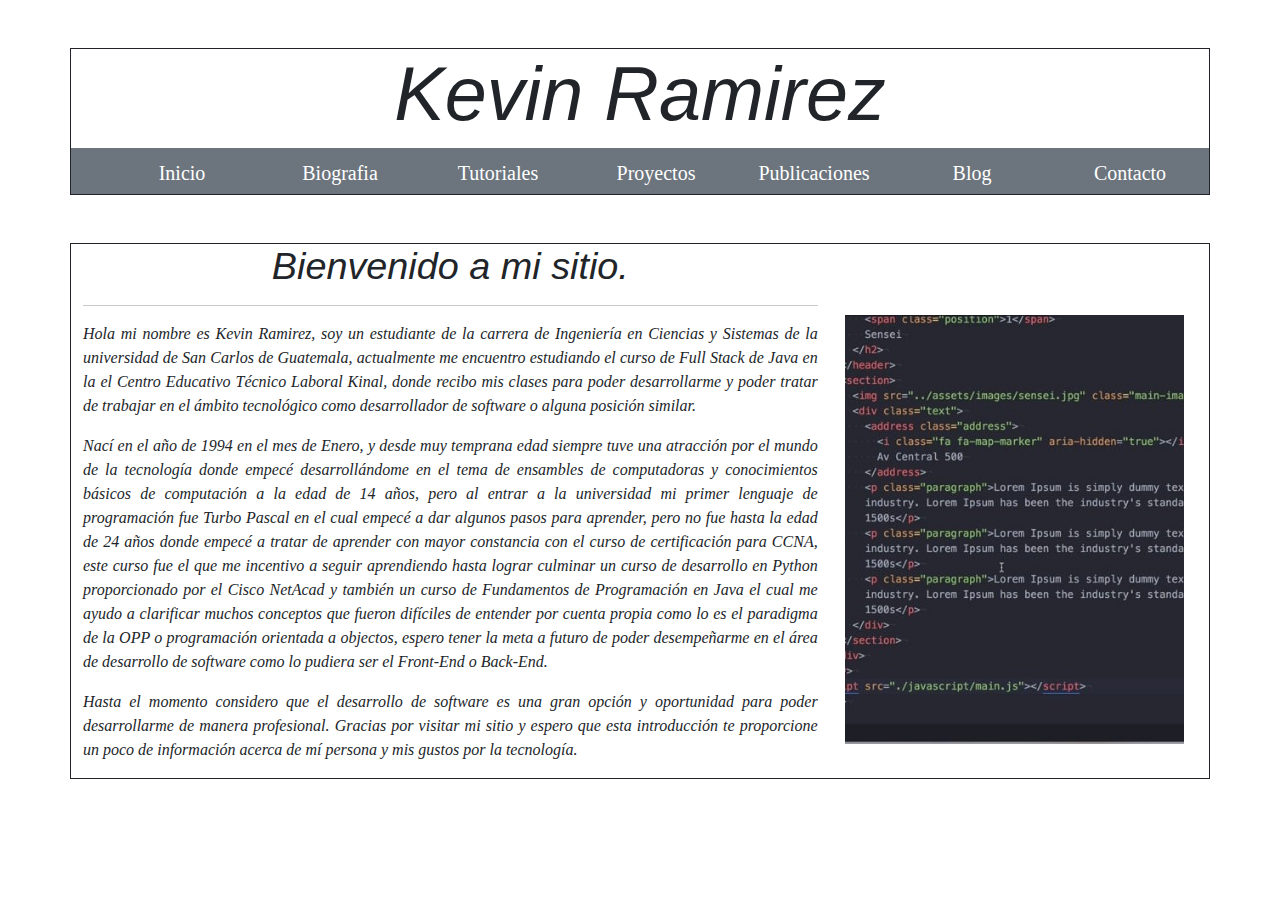
==== index.html @ 8c07c669 "Desarrollo primera parte website." ====
<!DOCTYPE html>
<html lang="en">
<head>
    <meta charset="UTF-8">
    <meta http-equiv="X-UA-Compatible" content="IE=edge">
    <meta name="viewport" content="width=device-width, initial-scale=1.0">
    <link rel="stylesheet" href="./assets/css/bootstrap.min.css">  <!--LLamado de los archivos CSS de bootstrap.-->
    <link rel="stylesheet" href="./assets/css/style.css">
    <title>Kevin Ramirez Blog</title>
</head>
<body>
    <div class="container mt-5">
        <div class="row border border-dark">
            <header>
                <h1>Kevin Ramirez</h1>
            </header>
            <nav id="menu" class="col-12 bg-secondary text-white">
                <ul id="header-list" class="row">
                    <li id="menu-principal" class="col-md"><a href="www.compucalitv.com"></a>Inicio</li>
                    <li class="col-md"><a href="www.google.com.gt"></a>Biografia</li>
                    <li class="col-md"><a href="https://tecnonucleous.com/2018/12/28/como-descargar-memoria-ram-en-tu-ordenador/"></a> Tutoriales</li>
                    <li class="col-md"><a href="www.youtube.com"></a> Proyectos</li>
                    <li class="col-md"><a href="www.twitch.tv"></a> Publicaciones</li>
                    <li class="col-md"><a href="www.intelaf.com"></a> Blog</li>
                    <li class="col-md"><a href="www.masmemoriaram.https://tecnonucleous.com/2018/12/28/como-descargar-memoria-ram-en-tu-ordenador/"></a> Contacto</li>
                </ul>
            </nav>
        </div>
    </div>
    <div class="container mt-5">
        <div class="row border border-dark">
            <section class="col-12">
                <div class="row">
                    <section id="bienvenida" class="col-xs-12 col-sm-12 col-md-8">
                        <h2>Bienvenido a mi sitio.</h2>
                        <hr>
                        <p>Hola mi nombre es Kevin Ramirez, soy un estudiante de la carrera de Ingeniería en Ciencias y Sistemas de la universidad de San Carlos de Guatemala, actualmente me encuentro estudiando el curso de Full Stack de Java en la el Centro Educativo Técnico Laboral Kinal, donde recibo mis clases para poder desarrollarme y poder tratar de trabajar en el ámbito tecnológico como desarrollador de software o alguna posición similar.</p>
                        <p>Nací en el año de 1994 en el mes de Enero, y desde muy temprana edad siempre tuve una atracción por el mundo de la tecnología donde empecé desarrollándome en el tema de  ensambles de computadoras y conocimientos básicos de computación a la edad de 14 años, pero al entrar a la universidad mi primer lenguaje de programación fue Turbo Pascal en el cual empecé a dar algunos pasos para aprender, pero no fue hasta la edad de 24 años donde empecé a tratar de aprender con mayor constancia con el curso de certificación para CCNA, este curso fue el que me incentivo a seguir aprendiendo hasta lograr culminar un curso de desarrollo en Python proporcionado por el Cisco NetAcad y también un curso de Fundamentos de Programación en Java el cual me ayudo a clarificar muchos conceptos que fueron difíciles de entender por cuenta propia como lo es el paradigma de la OPP o programación  orientada a objectos, espero tener la meta a futuro de poder desempeñarme en el área de desarrollo de software como lo pudiera ser el Front-End o Back-End.</p>
                        <p>Hasta el momento considero que el desarrollo de software es una gran opción y oportunidad para poder desarrollarme de manera profesional. Gracias por visitar mi sitio y espero que esta introducción te proporcione un poco de información acerca de mí persona y mis gustos por la tecnología.</p>    
                    </section>
                    <aside id="lateral-bienvenida" class="col-4 d-none d-sm-none d-md-block">
                        <img id="imagen-bienvenida" src="./assets/images/javascript codigo2.jfif" alt="Codigo de JavaScript"  height="500px">
                    </aside>
                </div>
            </section>


        </div>
    </div>

</body>
<script src="./assets/js/jquery-3.6.0.min.js"></script>  <!--Importando Jquery-->
<script src="./assets/js/popper.min.js"></script> <!--Importando Popper-->
<script src="./assets/js/bootstrap.min.js"></script>  <!--Importando javascript de bootstrap.-->
</html>
---- assets/css/style.css ----
*{
    margin: 0px;
    padding: 0px;
    text-decoration: none;
    font-family: Cambria, Cochin, Georgia, Times, 'Times New Roman', serif;
}
#header-list {
    text-align: center;
    list-style: none;
    text-transform: center;
    text-decoration: none;
    text-transform: capitalize;
    height: 30px;
}
#header-list li {
    font-size: 20px;    
    padding-top: 10px;
    text-align: center;
}
h1{
    text-align: center;
    font-size: 2cm;
    padding: 0%;
    font-style: oblique;
    font-family: -apple-system, BlinkMacSystemFont, 'Segoe UI', Roboto, Oxygen, Ubuntu, Cantarell, 'Open Sans', 'Helvetica Neue', sans-serif;
}
h2{
    text-align: center;
    font-size: 1cm;
    padding: 0%;
    font-style: oblique;
    font-family: -apple-system, BlinkMacSystemFont, 'Segoe UI', Roboto, Oxygen, Ubuntu, Cantarell, 'Open Sans', 'Helvetica Neue', sans-serif;
}
p{
    font-style: oblique;
    text-align: justify;
}
#imagen-bienvenida{
    padding: inherit;
    padding-left: 1%;
    padding-top: 20%;
}
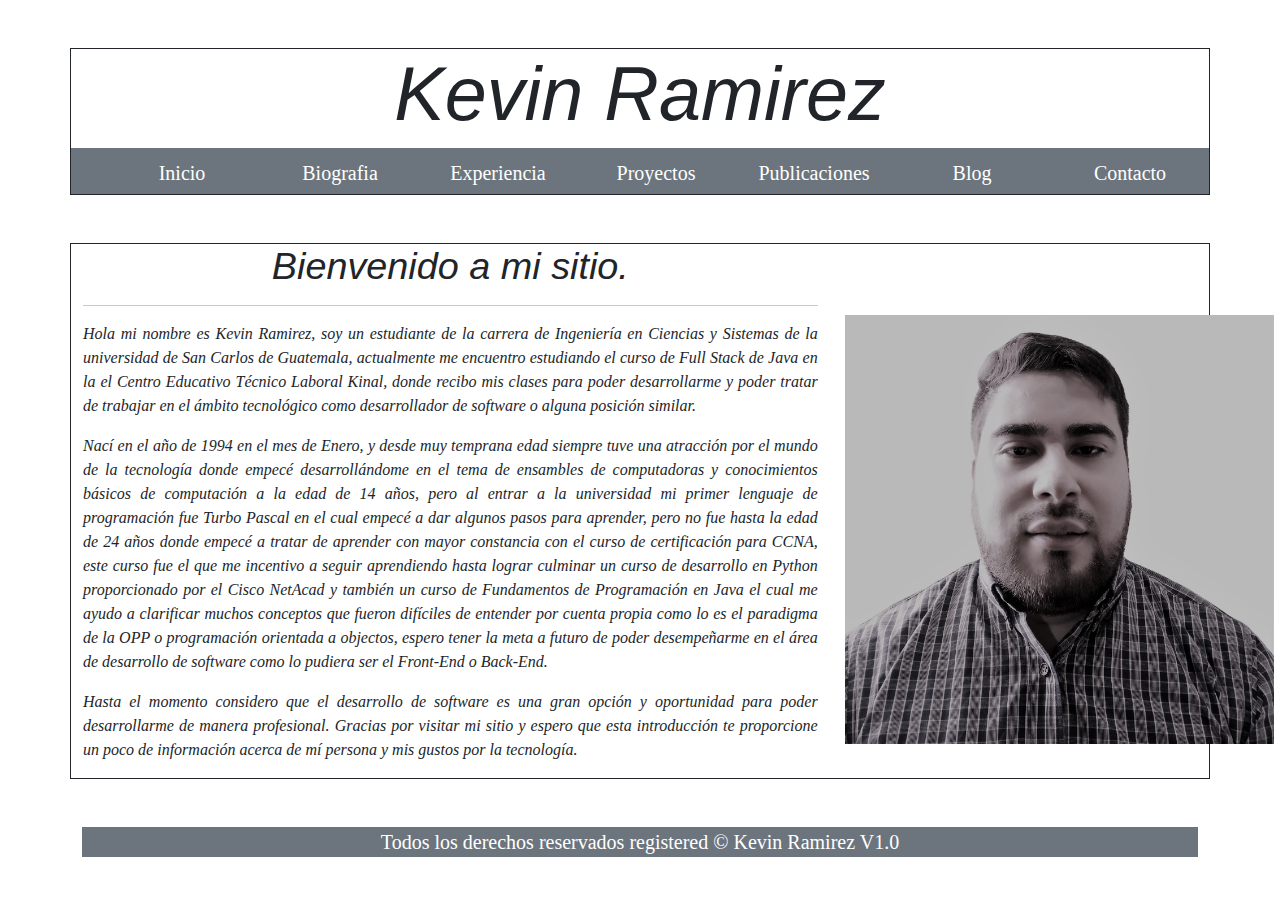
==== commit 2301261e: "Se agrego la pagina de inicio al proyecto." ====
--- a/index.html
+++ b/index.html
@@ -18,7 +18,7 @@
                 <ul id="header-list" class="row">
                     <li id="menu-principal" class="col-md"><a href="www.compucalitv.com"></a>Inicio</li>
                     <li class="col-md"><a href="www.google.com.gt"></a>Biografia</li>
-                    <li class="col-md"><a href="https://tecnonucleous.com/2018/12/28/como-descargar-memoria-ram-en-tu-ordenador/"></a> Tutoriales</li>
+                    <li class="col-md"><a href="https://tecnonucleous.com/2018/12/28/como-descargar-memoria-ram-en-tu-ordenador/"></a>Experiencia</li>
                     <li class="col-md"><a href="www.youtube.com"></a> Proyectos</li>
                     <li class="col-md"><a href="www.twitch.tv"></a> Publicaciones</li>
                     <li class="col-md"><a href="www.intelaf.com"></a> Blog</li>
@@ -39,13 +39,19 @@
                         <p>Hasta el momento considero que el desarrollo de software es una gran opción y oportunidad para poder desarrollarme de manera profesional. Gracias por visitar mi sitio y espero que esta introducción te proporcione un poco de información acerca de mí persona y mis gustos por la tecnología.</p>    
                     </section>
                     <aside id="lateral-bienvenida" class="col-4 d-none d-sm-none d-md-block">
-                        <img id="imagen-bienvenida" src="./assets/images/javascript codigo2.jfif" alt="Codigo de JavaScript"  height="500px">
+                        <img id="imagen-bienvenida" src="./assets/images/javascript codigo2.jpg" alt="Codigo de JavaScript"  height="500px">
                     </aside>
                 </div>
             </section>
+        </div>
+    </div>
+    <div class="container mt-5">
+        <footer class="col bg-secondary text-white">
+            Todos los derechos reservados registered &copy; Kevin Ramirez V1.0
+        </footer>
 
 
-        </div>
+
     </div>
 
 </body>
--- a/assets/css/style.css
+++ b/assets/css/style.css
@@ -35,6 +35,10 @@
     font-style: oblique;
     text-align: justify;
 }
+footer {
+    text-align: center;
+    font-size: 20px;
+}
 #imagen-bienvenida{
     padding: inherit;
     padding-left: 1%;
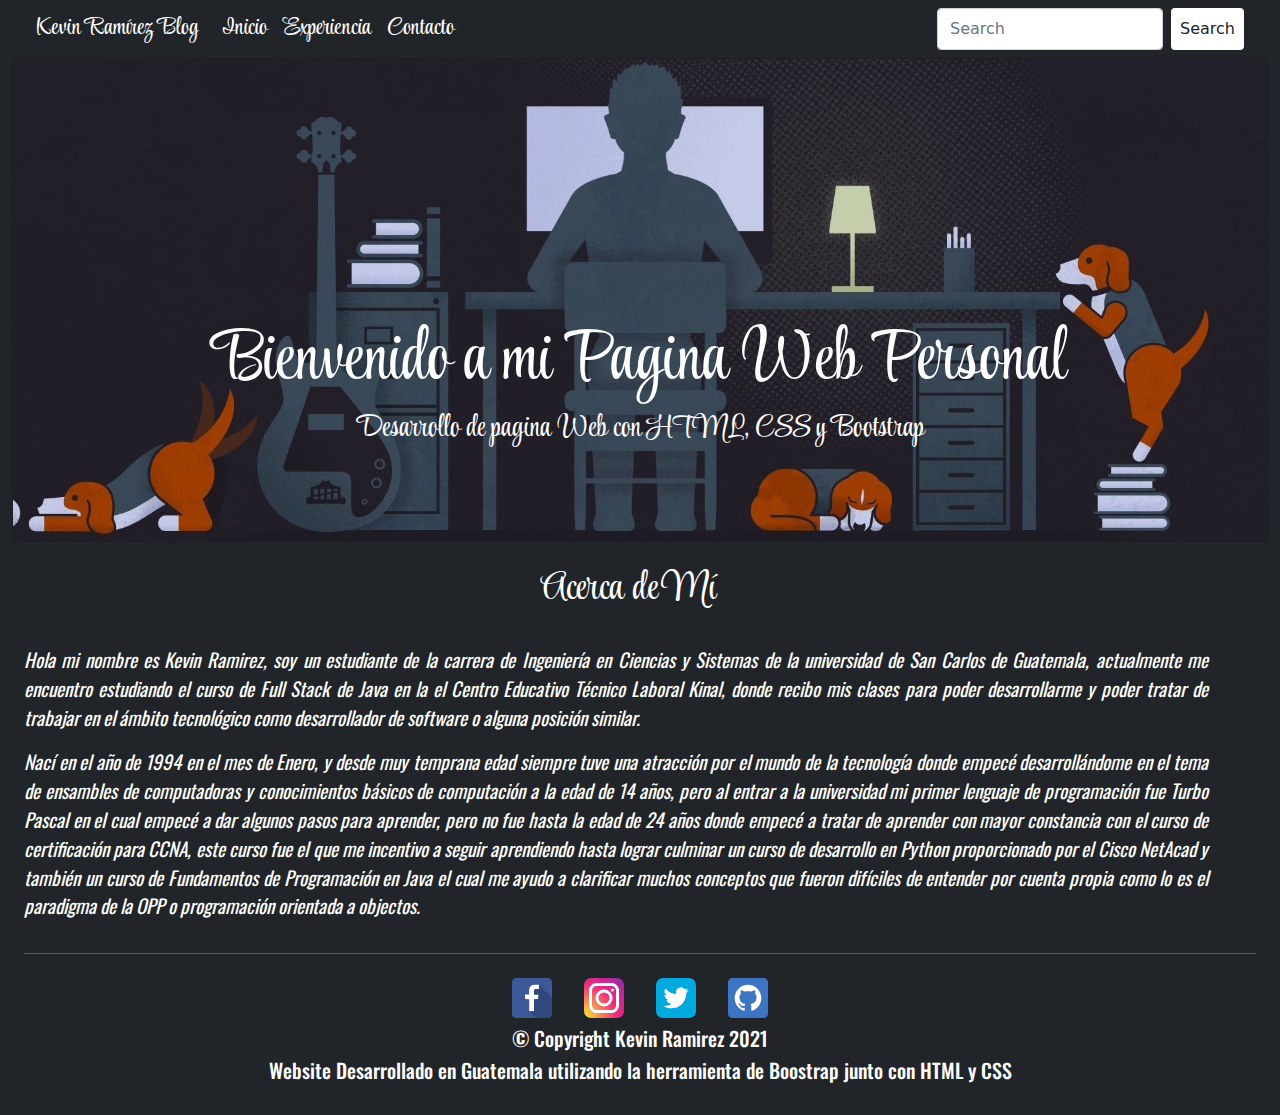
==== commit 0e2f96db: "Se hicieron cambios" ====
--- a/index.html
+++ b/index.html
@@ -4,58 +4,86 @@
     <meta charset="UTF-8">
     <meta http-equiv="X-UA-Compatible" content="IE=edge">
     <meta name="viewport" content="width=device-width, initial-scale=1.0">
-    <link rel="stylesheet" href="./assets/css/bootstrap.min.css">  <!--LLamado de los archivos CSS de bootstrap.-->
+    <link rel="stylesheet" href="./assets/css/bootstrap.min.css">
+    <link rel="preconnect" href="https://fonts.googleapis.com">
+    <link rel="preconnect" href="https://fonts.gstatic.com" crossorigin>
+    <link href="https://fonts.googleapis.com/css2?family=Style+Script&display=swap" rel="stylesheet">
     <link rel="stylesheet" href="./assets/css/style.css">
-    <title>Kevin Ramirez Blog</title>
+    <link rel="preconnect" href="https://fonts.googleapis.com">
+    <link rel="preconnect" href="https://fonts.gstatic.com" crossorigin>
+    <link href="https://fonts.googleapis.com/css2?family=Oswald:wght@200&display=swap" rel="stylesheet">
+    <title>Kevin Ramirez Website</title>
 </head>
-<body>
-    <div class="container mt-5">
-        <div class="row border border-dark">
-            <header>
-                <h1>Kevin Ramirez</h1>
-            </header>
-            <nav id="menu" class="col-12 bg-secondary text-white">
-                <ul id="header-list" class="row">
-                    <li id="menu-principal" class="col-md"><a href="www.compucalitv.com"></a>Inicio</li>
-                    <li class="col-md"><a href="www.google.com.gt"></a>Biografia</li>
-                    <li class="col-md"><a href="https://tecnonucleous.com/2018/12/28/como-descargar-memoria-ram-en-tu-ordenador/"></a>Experiencia</li>
-                    <li class="col-md"><a href="www.youtube.com"></a> Proyectos</li>
-                    <li class="col-md"><a href="www.twitch.tv"></a> Publicaciones</li>
-                    <li class="col-md"><a href="www.intelaf.com"></a> Blog</li>
-                    <li class="col-md"><a href="www.masmemoriaram.https://tecnonucleous.com/2018/12/28/como-descargar-memoria-ram-en-tu-ordenador/"></a> Contacto</li>
-                </ul>
-            </nav>
+<body class="container-fluid bg-dark">  <!--Desarrollo de la barra de Navegación-->
+    <div class="container-fluid" id="navbar-pagina">
+      <nav class="navbar navbar-expand-lg navbar-dark bg-dark border-1 border-white">
+        <div class="container-fluid">
+          <a class="navbar-brand fuente-navbar" href="./index.html">Kevin Ramírez Blog</a>
+          <button class="navbar-toggler" type="button" data-bs-toggle="collapse" data-bs-target="#navbarScroll" aria-controls="navbarScroll" aria-expanded="false" aria-label="Toggle navigation">
+            <span class="navbar-toggler-icon"></span>
+          </button>
+          <div class="collapse navbar-collapse" id="navbarScroll">
+            <ul class="navbar-nav me-auto my-2 my-lg-0 navbar-nav-scroll" style="--bs-scroll-height: 100px;">
+              <li class="nav-item">
+                <a class="nav-link active fuente-navbar" aria-current="page" href="./index.html">Inicio</a>
+              </li>
+              <li class="nav-item">
+                <a class="nav-link text-white fuente-navbar" href="./experiencia.html">Experiencia</a>
+              </li>
+              <li class="nav-item">
+                <a class="nav-link text-white fuente-navbar" href="./contacto.html">Contacto</a>
+              </li>
+            </ul>
+            <form class="d-flex">
+              <input class="form-control me-2" type="search" placeholder="Search" aria-label="Search">
+              <button class="btn bg-white btn-outline-white text-dark p-2 fuente-na" type="submit">Search</button>
+            </form>
+          </div>
         </div>
+      </nav>
     </div>
-    <div class="container mt-5">
-        <div class="row border border-dark">
-            <section class="col-12">
-                <div class="row">
-                    <section id="bienvenida" class="col-xs-12 col-sm-12 col-md-8">
-                        <h2>Bienvenido a mi sitio.</h2>
-                        <hr>
-                        <p>Hola mi nombre es Kevin Ramirez, soy un estudiante de la carrera de Ingeniería en Ciencias y Sistemas de la universidad de San Carlos de Guatemala, actualmente me encuentro estudiando el curso de Full Stack de Java en la el Centro Educativo Técnico Laboral Kinal, donde recibo mis clases para poder desarrollarme y poder tratar de trabajar en el ámbito tecnológico como desarrollador de software o alguna posición similar.</p>
-                        <p>Nací en el año de 1994 en el mes de Enero, y desde muy temprana edad siempre tuve una atracción por el mundo de la tecnología donde empecé desarrollándome en el tema de  ensambles de computadoras y conocimientos básicos de computación a la edad de 14 años, pero al entrar a la universidad mi primer lenguaje de programación fue Turbo Pascal en el cual empecé a dar algunos pasos para aprender, pero no fue hasta la edad de 24 años donde empecé a tratar de aprender con mayor constancia con el curso de certificación para CCNA, este curso fue el que me incentivo a seguir aprendiendo hasta lograr culminar un curso de desarrollo en Python proporcionado por el Cisco NetAcad y también un curso de Fundamentos de Programación en Java el cual me ayudo a clarificar muchos conceptos que fueron difíciles de entender por cuenta propia como lo es el paradigma de la OPP o programación  orientada a objectos, espero tener la meta a futuro de poder desempeñarme en el área de desarrollo de software como lo pudiera ser el Front-End o Back-End.</p>
-                        <p>Hasta el momento considero que el desarrollo de software es una gran opción y oportunidad para poder desarrollarme de manera profesional. Gracias por visitar mi sitio y espero que esta introducción te proporcione un poco de información acerca de mí persona y mis gustos por la tecnología.</p>    
-                    </section>
-                    <aside id="lateral-bienvenida" class="col-4 d-none d-sm-none d-md-block">
-                        <img id="imagen-bienvenida" src="./assets/images/javascript codigo2.jpg" alt="Codigo de JavaScript"  height="500px">
-                    </aside>
-                </div>
-            </section>
+    <div> <!-- Desarrollo de la imagen que proporciona una bienvenida.-->
+      <div class="card bg-dark text-white">
+        <img class="card-img" src="./assets/images/desktop inicio.jpg" alt="Card image">
+        <div class="card-img-overlay">
+          <h1 class="card-title text-center fuente-card">Bienvenido a mi Pagina Web Personal</h1>
+          <h2 class="card-tittle text-center fuente-card-h2">Desarrollo de pagina Web con HTML, CSS y Bootstrap</h2>
         </div>
+      </div>
     </div>
-    <div class="container mt-5">
-        <footer class="col bg-secondary text-white">
-            Todos los derechos reservados registered &copy; Kevin Ramirez V1.0
-        </footer>
+    <div class="container-fluid bg-dark"> <!--Desarrollo de acerca de mi-->
+      <div class="row col-12 bg-dark">
+        <h1 class="fuente-acerca bg-dark text-center text-white pt-4 pb-4" id="acerca-id">Acerca de Mí</h1>
+        <div class="row col-12 bg-dark" id="parrafo-acerca">
+          <p class="text-white">Hola mi nombre es Kevin Ramirez, soy un estudiante de la carrera de Ingeniería en Ciencias y Sistemas de la universidad de San Carlos de Guatemala, actualmente me encuentro estudiando el curso de Full Stack de Java en la el Centro Educativo Técnico Laboral Kinal, donde recibo mis clases para poder desarrollarme y poder tratar de trabajar en el ámbito tecnológico como desarrollador de software o alguna posición similar.</p>
+          <p class="text-white">Nací en el año de 1994 en el mes de Enero, y desde muy temprana edad siempre tuve una atracción por el mundo de la tecnología donde empecé desarrollándome en el tema de  ensambles de computadoras y conocimientos básicos de computación a la edad de 14 años, pero al entrar a la universidad mi primer lenguaje de programación fue Turbo Pascal en el cual empecé a dar algunos pasos para aprender, pero no fue hasta la edad de 24 años donde empecé a tratar de aprender con mayor constancia con el curso de certificación para CCNA, este curso fue el que me incentivo a seguir aprendiendo hasta lograr culminar un curso de desarrollo en Python proporcionado por el Cisco NetAcad y también un curso de Fundamentos de Programación en Java el cual me ayudo a clarificar muchos conceptos que fueron difíciles de entender por cuenta propia como lo es el paradigma de la OPP o programación  orientada a objectos.</p>
+          </div>
+      </div>    
+    </div>
+</body>
+<footer class="container-fluid bg-dark">
+  <hr class="text-white">
+  <ul class="nav justify-content-center">
+    <li class="nav-item">
+      <a class="nav-link" href="https://www.facebook.com/"><img src="./assets/images/facebook_icon-icons.com_53612.svg" alt="Facebook" height="40px"></a>
+    </li>
+    <li class="nav-item">
+      <a class="nav-link active" aria-current="page" href="https://www.instagram.com/"><img src="./assets/images/Instagram2.svg" alt="Instagram" height="40px"></a>
+    </li>
+    <li class="nav-item">
+      <a class="nav-link" href="https://twitter.com/"><img src="./assets/images/Twiter2.svg" alt="Twitter" height="40px"></a>
+    </li>
+    <li class="nav-item">
+      <a class="nav-link bg-dark" href="https://github.com/KevDaniel/"><img src="./assets/images/Github2.svg" alt="Twitter" height="40px"></a>
+    </li>
+  </ul>
+  <h2 class="footer-id text-white">&copy Copyright Kevin Ramirez 2021</h2>
+  <h2 class="footer-id text-white">Website Desarrollado en Guatemala utilizando la herramienta de Boostrap junto con HTML y CSS</h2>
+  <hr>
+</footer>
 
 
-
-    </div>
-
-</body>
-<script src="./assets/js/jquery-3.6.0.min.js"></script>  <!--Importando Jquery-->
-<script src="./assets/js/popper.min.js"></script> <!--Importando Popper-->
-<script src="./assets/js/bootstrap.min.js"></script>  <!--Importando javascript de bootstrap.-->
+<script src="./assets/js/jquery-3.6.0.min.js"></script>
+<script src="./assets/js/popper.min.js"></script>
+<script src="./assets/js/bootstrap.min.js"></script>
 </html>--- a/assets/css/style.css
+++ b/assets/css/style.css
@@ -1,46 +1,57 @@
-*{
-    margin: 0px;
-    padding: 0px;
-    text-decoration: none;
-    font-family: Cambria, Cochin, Georgia, Times, 'Times New Roman', serif;
+.fuente-navbar{
+    font-family: 'Style Script', cursive;
+    font-size: 25px;
+    padding: 0cm;
 }
-#header-list {
-    text-align: center;
-    list-style: none;
-    text-transform: center;
-    text-decoration: none;
-    text-transform: capitalize;
-    height: 30px;
+.fuente-acerca{
+    font-family: 'Style Script';
+    font-size: 40px;
 }
-#header-list li {
-    font-size: 20px;    
-    padding-top: 10px;
+.fuente-card{
+    font-family: 'Style Script';
+    font-size: 70px;
+    margin-top: 20%;
+}
+.fuente-card-contacto{
+    font-family: 'Style Script';
+    font-size: 70px;
+    margin-top: 12%;   
+}
+.fuente-card-h2{
+    font-family: 'Style Script';
+    font-size: 30px;
+}
+#imagen-kevin{
+    height: 470px;
+    padding-top: 5%; 
+    padding-left: 5%;
+}
+#parrafo-acerca{
+    text-align: justify;
+    font-family: 'Oswald';
+    font-size: larger;
+    font-style: oblique;
+}
+.footer-id{
+    font-family: 'Oswald';
+    font-size: 20px;
     text-align: center;
 }
-h1{
-    text-align: center;
-    font-size: 2cm;
-    padding: 0%;
+.bi-bi-twitter{
+    color: white !important;
+}
+.indice{
+    text-decoration: none;
+}
+.contacto-form{
+    font-family: 'Oswald';
     font-style: oblique;
-    font-family: -apple-system, BlinkMacSystemFont, 'Segoe UI', Roboto, Oxygen, Ubuntu, Cantarell, 'Open Sans', 'Helvetica Neue', sans-serif;
+    font-size: 20px;
+    padding-bottom: 0%;
+    padding-top: 0%;
+    margin-bottom: 0%;
 }
-h2{
-    text-align: center;
-    font-size: 1cm;
-    padding: 0%;
-    font-style: oblique;
-    font-family: -apple-system, BlinkMacSystemFont, 'Segoe UI', Roboto, Oxygen, Ubuntu, Cantarell, 'Open Sans', 'Helvetica Neue', sans-serif;
-}
-p{
-    font-style: oblique;
-    text-align: justify;
-}
-footer {
-    text-align: center;
-    font-size: 20px;
-}
-#imagen-bienvenida{
-    padding: inherit;
-    padding-left: 1%;
-    padding-top: 20%;
+#enviar-btn{
+    border-width: 2px;
+    font-style: italic;
 }